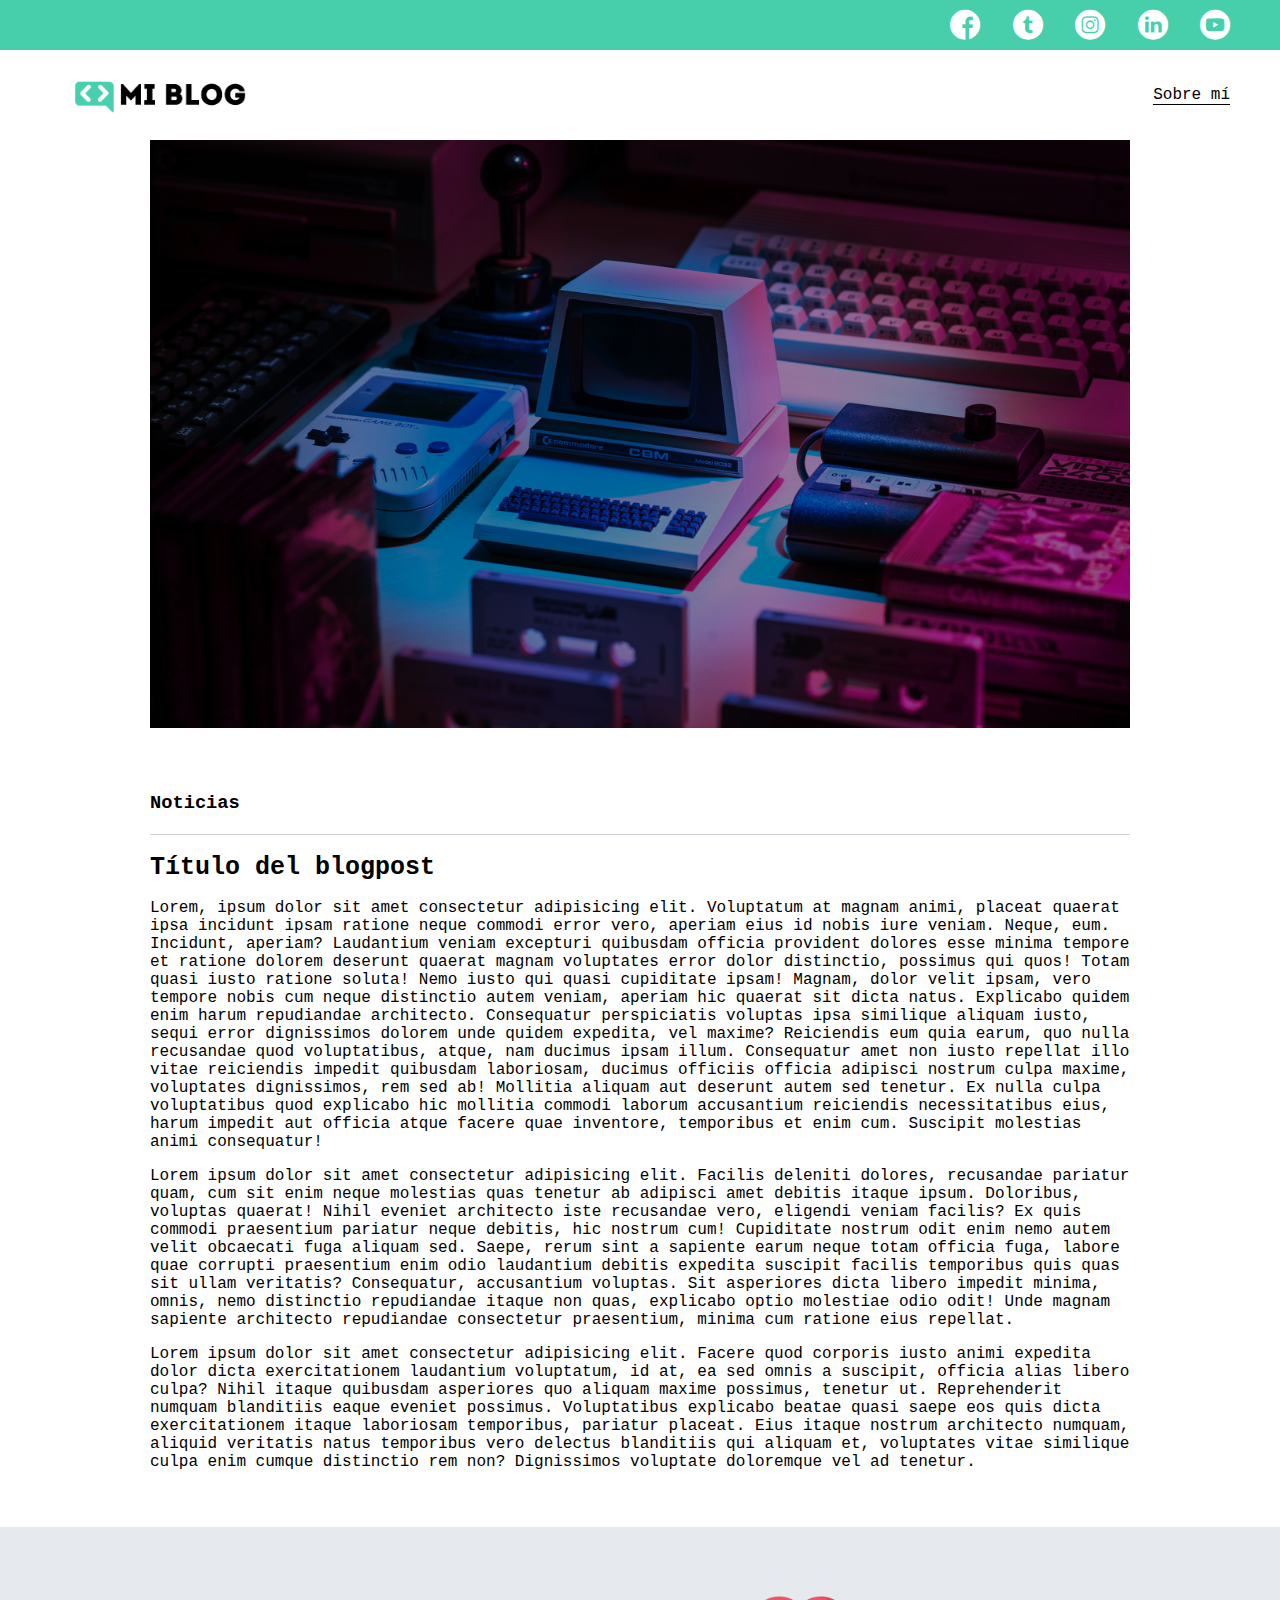
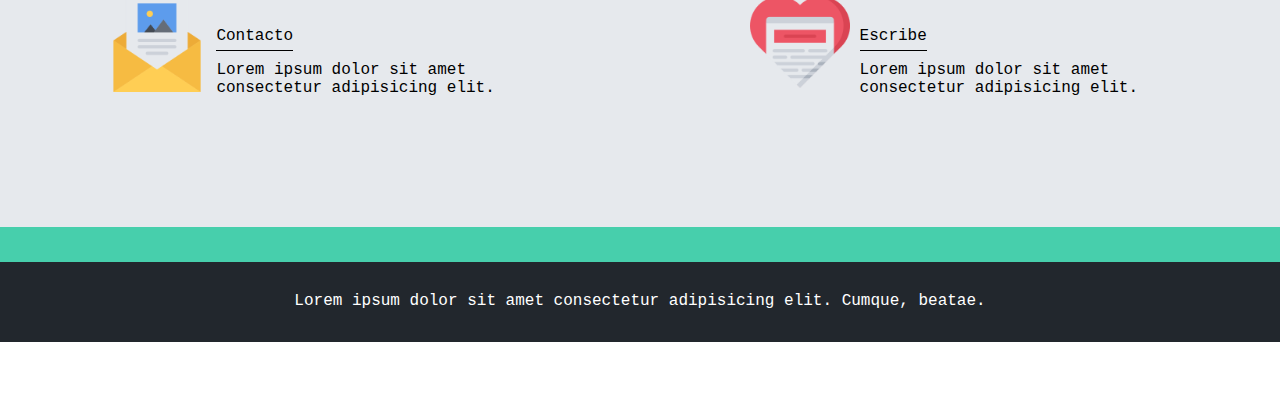
==== blog.html @ 5200eb5b "En este commit se finalizaron todos los templates del blog." ====
<!DOCTYPE html>
<html lang="en">

<head>
    <meta charset="UTF-8">
    <meta http-equiv="X-UA-Compatible" content="IE=edge">
    <meta name="viewport" content="width=device-width, initial-scale=1.0">
    <title>Mi portafolio</title>
    <link rel="stylesheet" href="./css/main.css">
    <link rel="stylesheet" href="./css/font/flaticon.css">
    <link rel="stylesheet" href="./css/media-queries.css">
</head>

<body>
    <header>
        <section class="header-icons-container">
            <div class="icons">
                <a href=""><span class="flaticon-001-facebook"></span></a>
                <a href=""><span class="flaticon-002-twitter"></span></a>
                <a href=""><span class="flaticon-011-instagram"></span></a>
                <a href=""><span class="flaticon-010-linkedin"></span></a>
                <a href=""><span class="flaticon-008-youtube"></span></a>
            </div>
        </section>

        <nav>
            <section class="nav-logo-container">
                <a href="index.html"><img src="./assets/img/Logo-negro.png" alt="Logo de mi blog"></a>
            </section>
            <section class="profile-link">
                <a href="perfil.html">Sobre mí</a>
            </section>
        </nav>
    </header>

    <main>
        <section class="grid-container blogpost-img-container">
            <img src="./assets/img/main-news-img.png" alt="">
        </section>
        <section class="blogpost-main-container">
            <div class="grid-container">
                <h3>Noticias</h3>
                <article>
                    <h1>Título del blogpost</h1>
                    <p>Lorem, ipsum dolor sit amet consectetur adipisicing elit. Voluptatum at magnam animi, placeat quaerat ipsa incidunt ipsam ratione neque commodi error vero, aperiam eius id nobis iure veniam. Neque, eum.
                    Incidunt, aperiam? Laudantium veniam excepturi quibusdam officia provident dolores esse minima tempore et ratione dolorem deserunt quaerat magnam voluptates error dolor distinctio, possimus qui quos! Totam quasi iusto ratione soluta!
                    Nemo iusto qui quasi cupiditate ipsam! Magnam, dolor velit ipsam, vero tempore nobis cum neque distinctio autem veniam, aperiam hic quaerat sit dicta natus. Explicabo quidem enim harum repudiandae architecto.
                    Consequatur perspiciatis voluptas ipsa similique aliquam iusto, sequi error dignissimos dolorem unde quidem expedita, vel maxime? Reiciendis eum quia earum, quo nulla recusandae quod voluptatibus, atque, nam ducimus ipsam illum.
                    Consequatur amet non iusto repellat illo vitae reiciendis impedit quibusdam laboriosam, ducimus officiis officia adipisci nostrum culpa maxime, voluptates dignissimos, rem sed ab! Mollitia aliquam aut deserunt autem sed tenetur.
                    Ex nulla culpa voluptatibus quod explicabo hic mollitia commodi laborum accusantium reiciendis necessitatibus eius, harum impedit aut officia atque facere quae inventore, temporibus et enim cum. Suscipit molestias animi consequatur!</p>
                    <p>Lorem ipsum dolor sit amet consectetur adipisicing elit. Facilis deleniti dolores, recusandae pariatur quam, cum sit enim neque molestias quas tenetur ab adipisci amet debitis itaque ipsum. Doloribus, voluptas quaerat!
                    Nihil eveniet architecto iste recusandae vero, eligendi veniam facilis? Ex quis commodi praesentium pariatur neque debitis, hic nostrum cum! Cupiditate nostrum odit enim nemo autem velit obcaecati fuga aliquam sed.
                    Saepe, rerum sint a sapiente earum neque totam officia fuga, labore quae corrupti praesentium enim odio laudantium debitis expedita suscipit facilis temporibus quis quas sit ullam veritatis? Consequatur, accusantium voluptas.
                    Sit asperiores dicta libero impedit minima, omnis, nemo distinctio repudiandae itaque non quas, explicabo optio molestiae odio odit! Unde magnam sapiente architecto repudiandae consectetur praesentium, minima cum ratione eius repellat.</p>
                    <p>Lorem ipsum dolor sit amet consectetur adipisicing elit. Facere quod corporis iusto animi expedita dolor dicta exercitationem laudantium voluptatum, id at, ea sed omnis a suscipit, officia alias libero culpa?
                    Nihil itaque quibusdam asperiores quo aliquam maxime possimus, tenetur ut. Reprehenderit numquam blanditiis eaque eveniet possimus. Voluptatibus explicabo beatae quasi saepe eos quis dicta exercitationem itaque laboriosam temporibus, pariatur placeat.
                    Eius itaque nostrum architecto numquam, aliquid veritatis natus temporibus vero delectus blanditiis qui aliquam et, voluptates vitae similique culpa enim cumque distinctio rem non? Dignissimos voluptate doloremque vel ad tenetur.</p>
                </article>
            </div>
        </section>
        <section class="contact-main-container">
            <div>
                <img src="./assets/img/013-newsletter.png" alt="">
                <div class="contact-left">
                    <a href="">Contacto</a>
                    <p>Lorem ipsum dolor sit amet consectetur adipisicing elit.</p>
                </div>
            </div>
            <div>
                <img src="./assets/img/006-like.png" alt="">
                <div class="contact-right">
                <a href="">Escribe</a>
                <p>Lorem ipsum dolor sit amet consectetur adipisicing elit.</p>
                </div>
            </div>
        </section>
    </main>

    <footer>
        <p>Lorem ipsum dolor sit amet consectetur adipisicing elit. Cumque, beatae.</p>
    </footer>

</body>

</html>
---- css/main.css ----
@import url('https://fonts.googleapis.com/css?family=Roboto+Mono:400,500,700|Roboto+Slab:400,700|Roboto:400,500,700,900&display=swap');

/* quitar estilos por default */

body{
    font-family:‘Robot Mono’, monospace;
    margin: 0;
    padding: 0;
}

.home-body{
    position: fixed;
    top: 0;
    bottom: 0;
    left: 0;
    right: 0;
}

.grid-container{
    max-width: 980px;
    margin: auto;
}

a{
    text-decoration: none;
    display: inline;
    color: black;
}

header{
   width: 100%;
   height: 140px;
   display: grid;
   grid-template-rows: 1fr 1fr; 
}

header .header-icons-container{
    width: 100%;
    height: 50px;
    display: grid;
    background-color: #47cfac;
}

header .header-icons-container .icons{
    width: 300px;
    height: auto;
    display: flex;
    justify-items: flex-end;
    align-items: center;
    justify-content: space-between;
    justify-self: end;
    margin-right: 50px;
}

header .icons span{
    color: white;
}

nav{
    display: grid;
    grid-template-columns: 1fr 1fr;
    height: 90px;
}

nav .nav-logo-container{
    margin-left: 50px;
}

nav .nav-logo-container img{
    width: 220px;
    margin-top: 10px;
}
nav .profile-link{
    display: flex;
    align-items: center;
    justify-content: flex-end;
    margin-right: 50px;
}

nav .profile-link a{
    
    color: black;
    border-bottom: 1px solid black;
}

.home-main{
    display: grid;
    grid-template-columns: 1fr 4fr 1fr;
    height: calc(100vh - 140px);
    background-image: url('../assets/img/Cover.png');
    background-position: center;
    background-repeat: no-repeat;
    background-size: cover;
}

.home-main section{
    display: grid;
    grid-column: 2;
    justify-items: center;
    height: 350px;
    margin-top: 80px;
}

.home-main-text{
    font-family: 'Roboto mono', monospace;
    font-size: 30px;
    font-weight: 700px;
    letter-spacing: 10px;
    color: black;
    text-align: center;
    color: white;
}

.home-main-button{
    width: 110px;
    height: 50px;
    background: #48cfad;
    text-align: center;
    font-weight: 700;
    font-size: 18px;
    line-height: 50px;
}

.home-main-button a{
    font-weight: 700;
    font-size: 28px;
}

.blogs-main{
    display: grid;
}

.blogs-news-container{
    background-color: #e6e9ed;
    padding:  0px 50px 40px;
}

.blogs-main-new{
    display: grid;
    grid-template-columns: 2fr 1fr;
    grid-template-rows: 2fr;
}

.blogs-news-img-container{
    grid-column:  1;
}

.blogs-news-img-container img{
    width: 85%;
}

.blogs-news-info-container{
    grid-column: 2;
}

.blogs-news-info-container p{
    margin-bottom: 35px;
}

.blogs-posts-container{
    padding: 0 50px 40px;
    text-align: center;
}

.blogs-posts-container h3{
    border-bottom: 1px solid #cdd2da;
    padding-bottom: 20px;
    text-align: center;
}

.blogs-button{
    border: 1px solid #47cfac;
    padding: 10px 15px;
    font-size: 12px;
}

.blogs-button:hover {
	border: 1px solid white;
	color: white;
	background-color: #48CFAD;
}

.blogs-posts-container .post-container{
    display: inline-block;
    padding-left: 10px;
    max-width: 30%;
    margin-bottom: 50px;
    text-align: left;
}

.blogs-posts-container .post-container{
    margin-bottom: 35px;
}

.blogs-posts-container .post-container img{
    width: 100%;
}

footer{
    width: 100%;
    height: 80px;
    background-color: #22272d;
    border-top: 35px solid #47cfac;
    text-align: center;
}

footer p{
    color: white;
    margin-top: 30px;
}

.blogpost-img-container{
    padding: 0px 50px 40px;
}

.blogpost-img-container img{
    width: 100%;
}

.blogpost-main-container{
    padding: 0px 50px 40px;
}

.blogpost-main-container h3{
    border-bottom: 1px solid #cdd2da;
    padding-bottom: 20px;
}

.blogpost-main-container article h1{
    font-size: 25px;
}

.contact-main-container{
    width: 100%;
    min-height: 250px;
    background-color: #e6e9ed;
    text-align: center;
    padding-bottom: 50px;
}

.contact-main-container div{
    display: inline-block;
    width: 49.5%;
    height: 100%;
}

.contact-main-container div a{
    border-bottom: 1px solid black;
    padding-bottom: 5px;
}

.contact-main-container .contact-left, .contact-right{
    text-align: initial;
    margin-top: 100px;
}

.contact-main-container img{
    width:  100px;
}

.profile-main-container{
    padding: 70px 40px;
    background-color: #e6e9ed;
    margin-bottom: 50px;
}

.profile-main-container img{
    width: 320px;
    margin-right: 30px;
}

.profile-main-container .profile-container{
    display: flex;
}

.profile-main-projects{
    padding: 0 50px 40px;
}

.profile-main-projects h3{
    border-bottom: 1px solid #cdd2da;
    padding-bottom: 35px;
    text-align: center;
}

.projects-main-container{
    display: grid;
    grid-template-columns: 1fr 1fr 1fr;
}

.project-container{
    padding: 0 5px;
}
---- css/font/flaticon.css ----
/*
  	Flaticon icon font: Flaticon
  	Creation date: 20/12/2018 09:27
  	*/

@font-face {
  font-family: "Flaticon";
  src: url("./Flaticon.eot");
  src: url("./Flaticon.eot?#iefix") format("embedded-opentype"),
       url("./Flaticon.woff") format("woff"),
       url("./Flaticon.ttf") format("truetype"),
       url("./Flaticon.svg#Flaticon") format("svg");
  font-weight: normal;
  font-style: normal;
}

@media screen and (-webkit-min-device-pixel-ratio:0) {
  @font-face {
    font-family: "Flaticon";
    src: url("./Flaticon.svg#Flaticon") format("svg");
  }
}

[class^="flaticon-"]:before, [class*=" flaticon-"]:before,
[class^="flaticon-"]:after, [class*=" flaticon-"]:after {   
  font-family: Flaticon;
        font-size: 30px;
font-style: normal;
margin-left: 20px;
}

.flaticon-001-facebook:before { content: "\f100"; }
.flaticon-002-twitter:before { content: "\f101"; }
.flaticon-003-whatsapp:before { content: "\f102"; }
.flaticon-004-groupme:before { content: "\f103"; }
.flaticon-005-kik:before { content: "\f104"; }
.flaticon-006-skype:before { content: "\f105"; }
.flaticon-007-periscope:before { content: "\f106"; }
.flaticon-008-youtube:before { content: "\f107"; }
.flaticon-009-itunes:before { content: "\f108"; }
.flaticon-010-linkedin:before { content: "\f109"; }
.flaticon-011-instagram:before { content: "\f10a"; }
.flaticon-012-messenger:before { content: "\f10b"; }
.flaticon-013-twitter-1:before { content: "\f10c"; }
.flaticon-014-snapchat:before { content: "\f10d"; }
.flaticon-015-reddit:before { content: "\f10e"; }
---- css/media-queries.css ----
@media (max-width: 900px){
    .blogs-main-new{
        grid-template-columns: 1fr;
        grid-template-rows: 3fr;
    }
    .blogs-news-img-container{
        grid-row: 2;
    }
    .blogs-news-info-container{
        grid-column: 1;
        grid-row: 3;
    }
    .blogs-posts-container .post-container{
        max-width: 45%;
    }
    .projects-main-container{
        grid-template-columns: 1fr 1fr;
        grid-template-rows: 2fr;
    }
    .profile-main-container .profile-container{
        display: block;
    }
}

@media (max-width: 600px){
    .blogs-posts-container .post-container{
        max-width: 95%;
    }
    .projects-main-container {
        grid-template-columns: 1fr;
    }
}
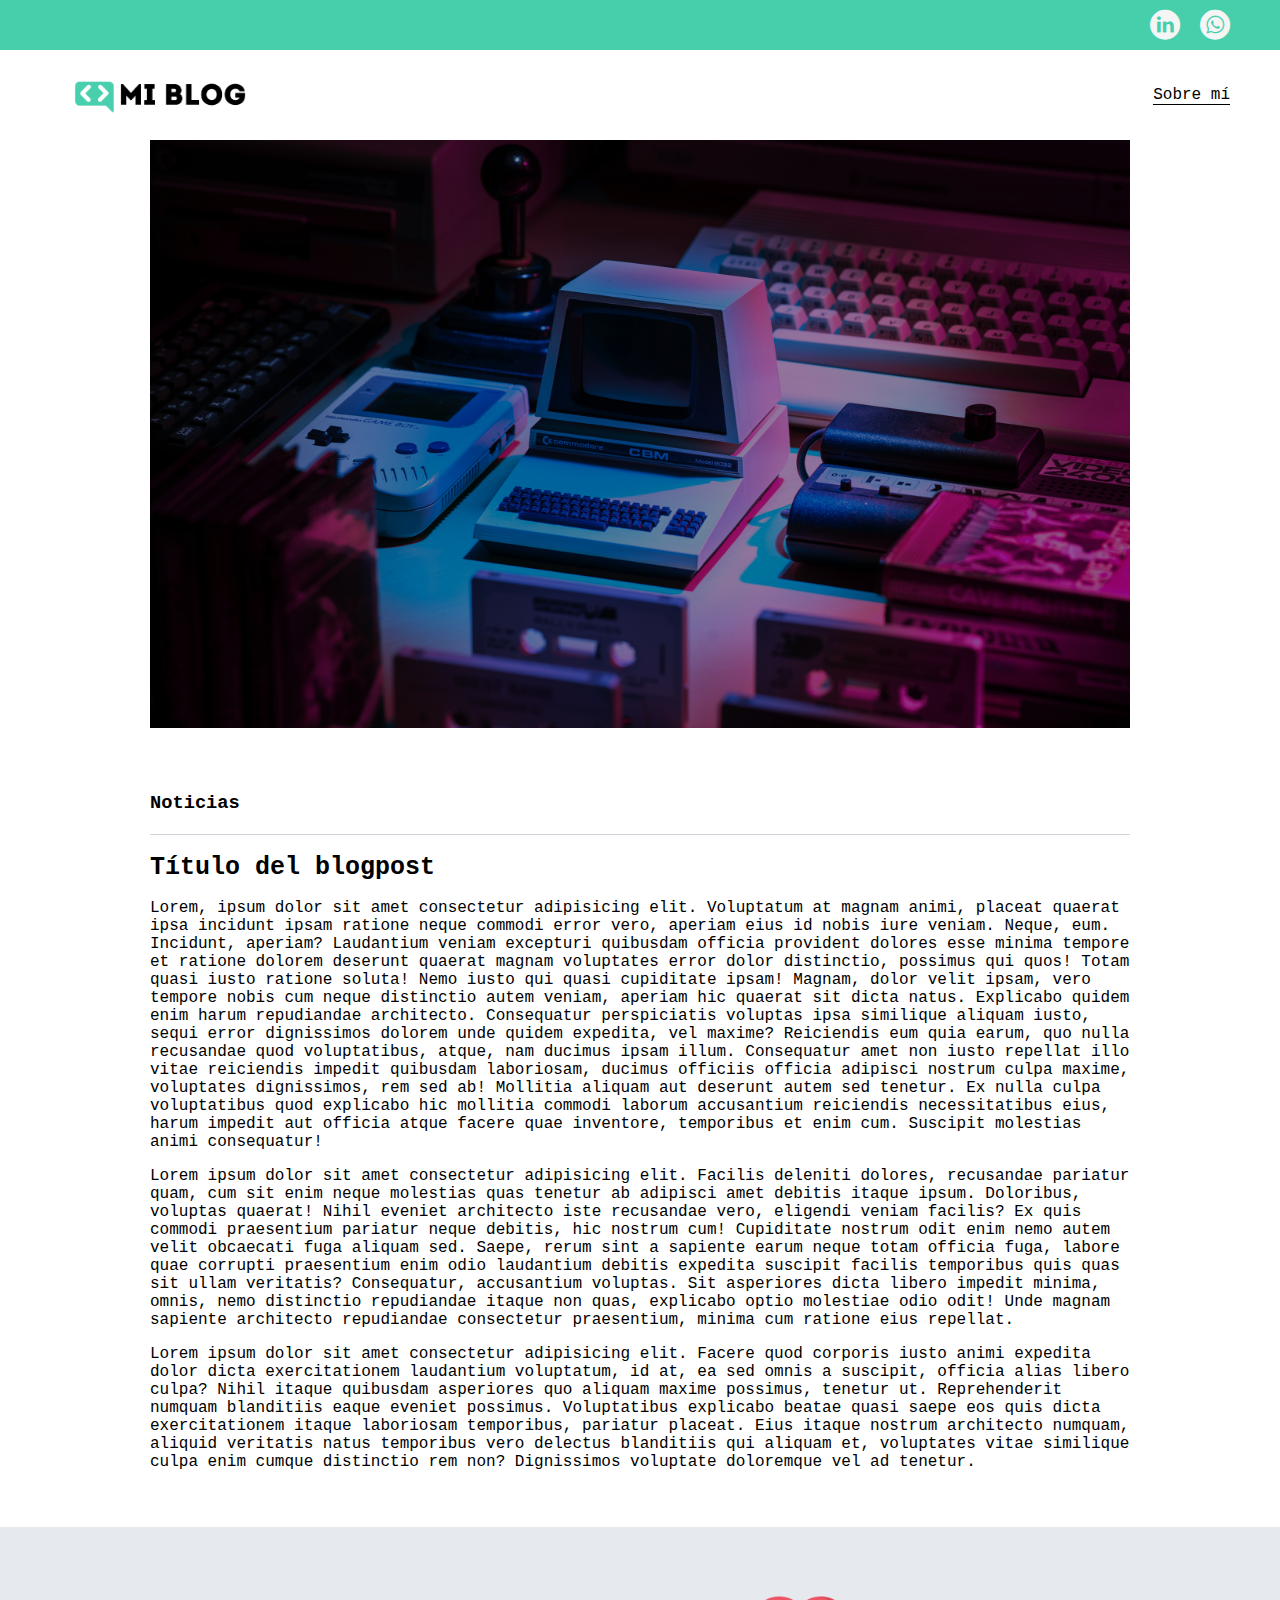
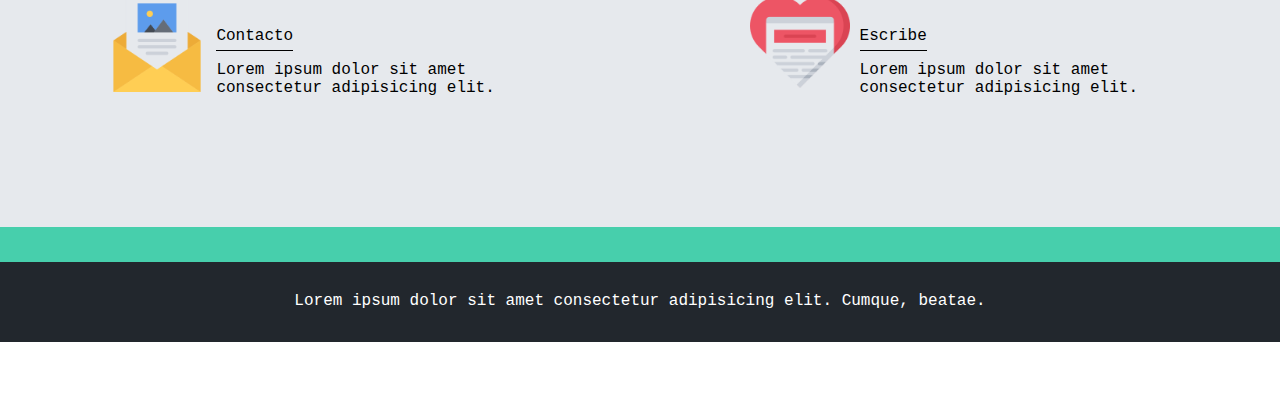
==== commit 8918935e: "Se mejoró la pantalla Home." ====
--- a/blog.html
+++ b/blog.html
@@ -5,21 +5,23 @@
     <meta charset="UTF-8">
     <meta http-equiv="X-UA-Compatible" content="IE=edge">
     <meta name="viewport" content="width=device-width, initial-scale=1.0">
-    <title>Mi portafolio</title>
+    <title>Mi Blog: Víctor López - Leer más</title>
     <link rel="stylesheet" href="./css/main.css">
     <link rel="stylesheet" href="./css/font/flaticon.css">
     <link rel="stylesheet" href="./css/media-queries.css">
+    <link rel="icon" href="./assets/img/logo.ico">
 </head>
 
 <body>
     <header>
         <section class="header-icons-container">
             <div class="icons">
-                <a href=""><span class="flaticon-001-facebook"></span></a>
+                <!-- <a href=""><span class="flaticon-001-facebook"></span></a>
                 <a href=""><span class="flaticon-002-twitter"></span></a>
-                <a href=""><span class="flaticon-011-instagram"></span></a>
-                <a href=""><span class="flaticon-010-linkedin"></span></a>
-                <a href=""><span class="flaticon-008-youtube"></span></a>
+                <a href=""><span class="flaticon-011-instagram"></span></a> -->
+                <a href="https://www.linkedin.com/in/v%C3%ADctor-alberto-l%C3%B3pez-am%C3%A9zquita-loav"><span
+                        class="flaticon-010-linkedin"></span></a>
+                <a href="https://api.whatsapp.com/send/?phone=%2B525524080800&text&app_absent=0"><span class="flaticon-003-whatsapp"></span></a>
             </div>
         </section>
 
--- a/css/main.css
+++ b/css/main.css
@@ -42,18 +42,18 @@
 }
 
 header .header-icons-container .icons{
-    width: 300px;
+    width: 95px;
     height: auto;
     display: flex;
     justify-items: flex-end;
     align-items: center;
-    justify-content: space-between;
+    justify-content: right;
     justify-self: end;
     margin-right: 50px;
 }
 
 header .icons span{
-    color: white;
+    color: whitesmoke;
 }
 
 nav{
@@ -83,42 +83,67 @@
     border-bottom: 1px solid black;
 }
 
-.home-main{
-    display: grid;
-    grid-template-columns: 1fr 4fr 1fr;
-    height: calc(100vh - 140px);
-    background-image: url('../assets/img/Cover.png');
+main{
+  min-width: 320px;
+  width: 100%;
+  height: auto;
+}
+
+.home-main-grid{
+    display: grid;
+    grid-template-columns: 1fr 8fr 1fr;
+    height: calc(100vh - 140px); 
+    align-content: center;
+    /* background-image: url('../assets/img/Cover.png'); */
+    background-image: url('https://cdn.pixabay.com/photo/2014/05/02/21/48/blogger-336371_1280.jpg');
     background-position: center;
     background-repeat: no-repeat;
     background-size: cover;
 }
 
-.home-main section{
-    display: grid;
-    grid-column: 2;
-    justify-items: center;
-    height: 350px;
-    margin-top: 80px;
+
+
+.home-main-grid div{
+    text-align: center;
+    align-content: center;
 }
 
 .home-main-text{
+    font-family: 'Roboto mono', monospace;
+    font-size: 40px;
+    font-weight: 700px;
+    letter-spacing: 8px;
+    color: black;
+    text-align: center;
+    color: whitesmoke;
+    background: #48cfad;
+}
+
+.home-secondary-text{
     font-family: 'Roboto mono', monospace;
     font-size: 30px;
     font-weight: 700px;
-    letter-spacing: 10px;
+    letter-spacing: 8px;
     color: black;
     text-align: center;
-    color: white;
+    color: whitesmoke;
 }
 
 .home-main-button{
     width: 110px;
-    height: 50px;
+    padding: 5px 10px;
+    height: 70px;
     background: #48cfad;
     text-align: center;
     font-weight: 700;
-    font-size: 18px;
+    font-size: 25px;
     line-height: 50px;
+}
+
+.home-main-button:hover {
+	border: 1px solid whitesmoke;
+	color: whitesmoke;
+	background-color: #48CFAD;
 }
 
 .home-main-button a{
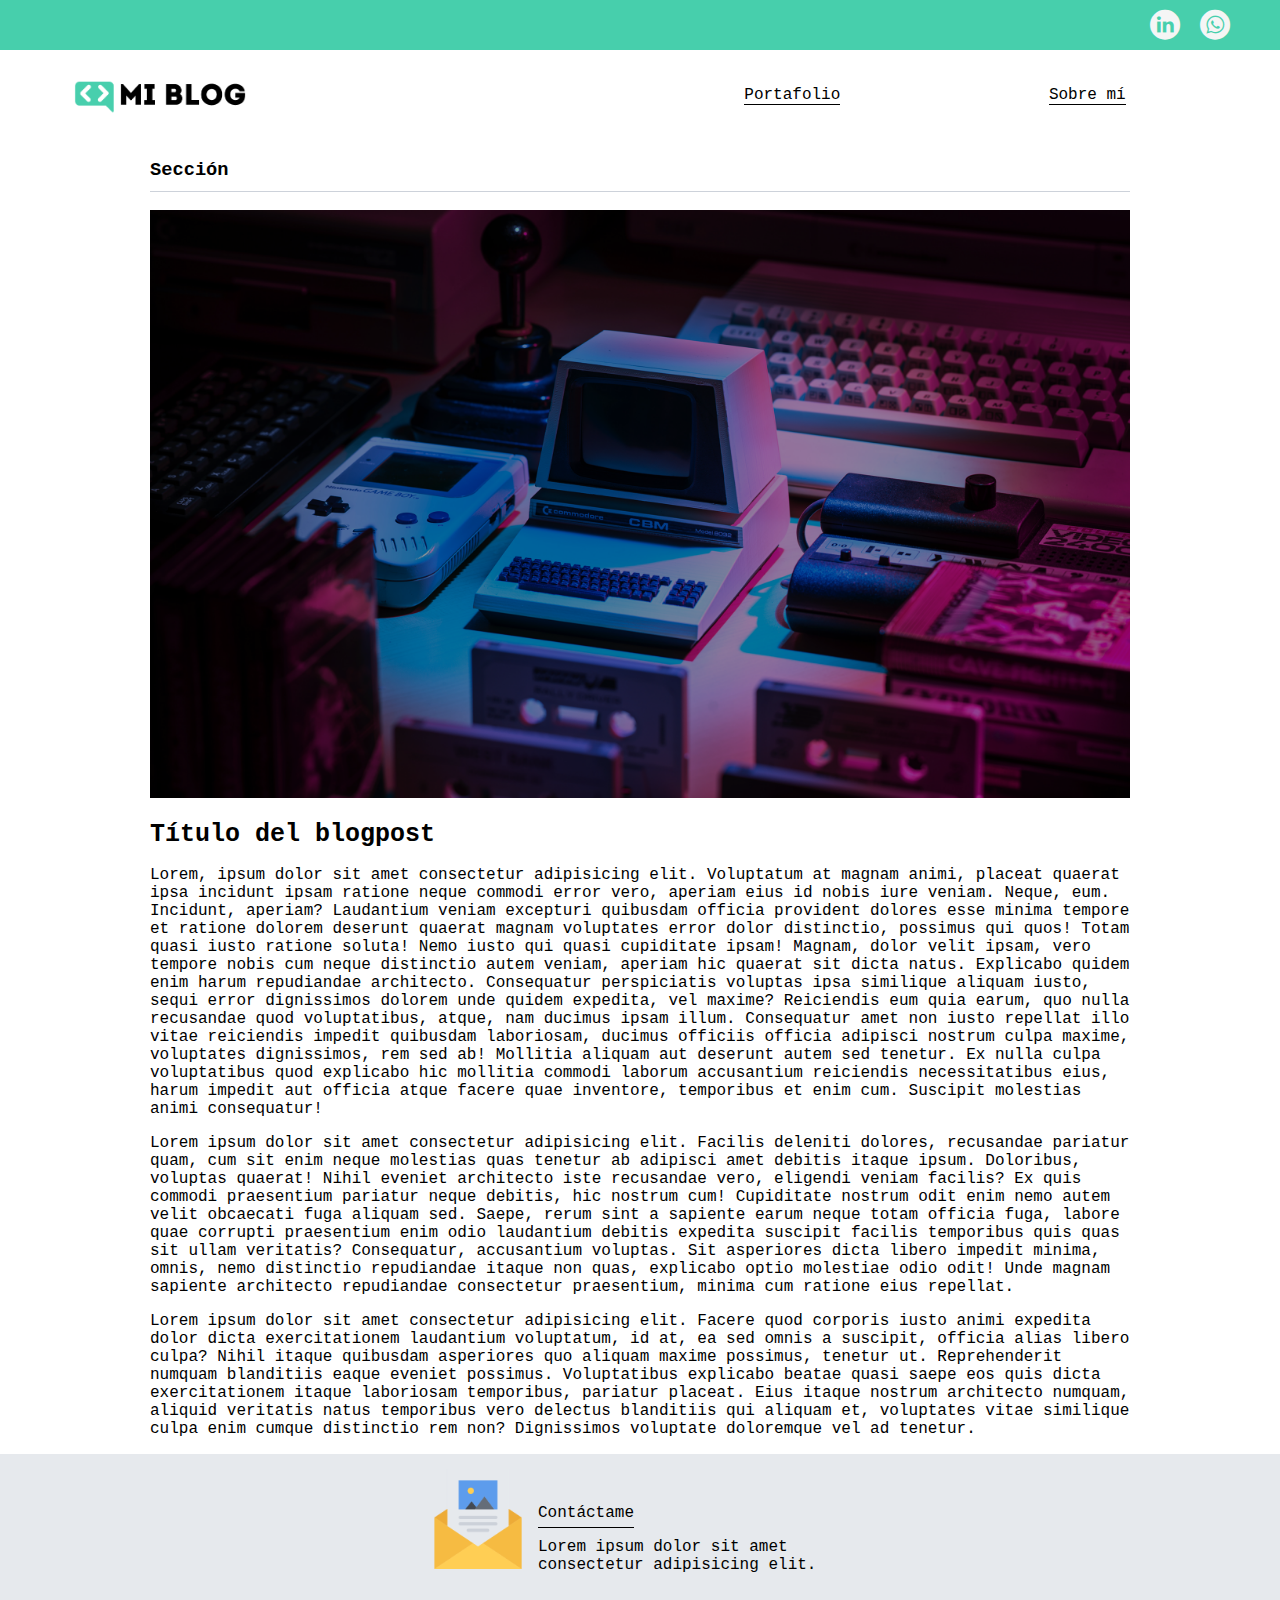
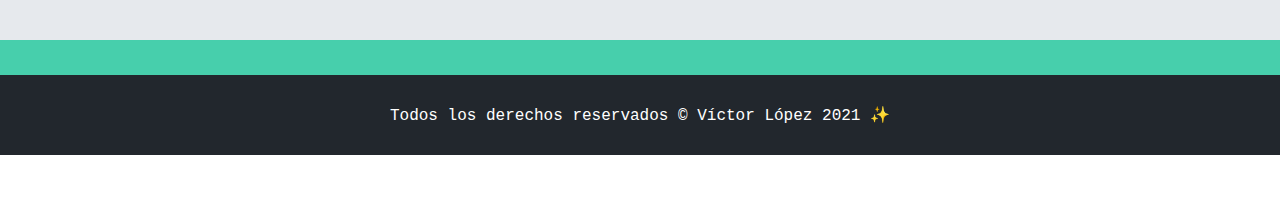
==== commit af61620f: "Se actualizó diversas secciones del blog" ====
--- a/blog.html
+++ b/blog.html
@@ -30,20 +30,27 @@
                 <a href="index.html"><img src="./assets/img/Logo-negro.png" alt="Logo de mi blog"></a>
             </section>
             <section class="profile-link">
+                <a href="blogs.html">Portafolio</a>
                 <a href="perfil.html">Sobre mí</a>
             </section>
         </nav>
     </header>
 
     <main>
+        <section class="blogpost-main-container">
+            <div class="grid-container">
+                <h3>Sección</h3>
+            </div>
+        </section>
         <section class="grid-container blogpost-img-container">
             <img src="./assets/img/main-news-img.png" alt="">
         </section>
         <section class="blogpost-main-container">
             <div class="grid-container">
-                <h3>Noticias</h3>
+                <!-- <h3>Fecha de la publicación</h3> -->
                 <article>
                     <h1>Título del blogpost</h1>
+                    
                     <p>Lorem, ipsum dolor sit amet consectetur adipisicing elit. Voluptatum at magnam animi, placeat quaerat ipsa incidunt ipsam ratione neque commodi error vero, aperiam eius id nobis iure veniam. Neque, eum.
                     Incidunt, aperiam? Laudantium veniam excepturi quibusdam officia provident dolores esse minima tempore et ratione dolorem deserunt quaerat magnam voluptates error dolor distinctio, possimus qui quos! Totam quasi iusto ratione soluta!
                     Nemo iusto qui quasi cupiditate ipsam! Magnam, dolor velit ipsam, vero tempore nobis cum neque distinctio autem veniam, aperiam hic quaerat sit dicta natus. Explicabo quidem enim harum repudiandae architecto.
@@ -64,22 +71,22 @@
             <div>
                 <img src="./assets/img/013-newsletter.png" alt="">
                 <div class="contact-left">
-                    <a href="">Contacto</a>
+                    <a href="">Contáctame</a>
                     <p>Lorem ipsum dolor sit amet consectetur adipisicing elit.</p>
                 </div>
             </div>
-            <div>
+            <!-- <div>
                 <img src="./assets/img/006-like.png" alt="">
                 <div class="contact-right">
                 <a href="">Escribe</a>
                 <p>Lorem ipsum dolor sit amet consectetur adipisicing elit.</p>
                 </div>
-            </div>
+            </div> -->
         </section>
     </main>
 
     <footer>
-        <p>Lorem ipsum dolor sit amet consectetur adipisicing elit. Cumque, beatae.</p>
+        <p>Todos los derechos reservados © Víctor López 2021 ✨</p>
     </footer>
 
 </body>
--- a/css/main.css
+++ b/css/main.css
@@ -73,7 +73,8 @@
 nav .profile-link{
     display: flex;
     align-items: center;
-    justify-content: flex-end;
+    /*justify-content: flex-end;*/
+    justify-content: space-around;
     margin-right: 50px;
 }
 
@@ -235,20 +236,23 @@
 }
 
 .blogpost-img-container{
-    padding: 0px 50px 40px;
+    padding: 0px 50px 0px;
+    
 }
 
 .blogpost-img-container img{
     width: 100%;
+    margin-left: auto;
+    margin-right: auto;
 }
 
 .blogpost-main-container{
-    padding: 0px 50px 40px;
+    padding: 0px 50px 0px;
 }
 
 .blogpost-main-container h3{
     border-bottom: 1px solid #cdd2da;
-    padding-bottom: 20px;
+    padding-bottom: 10px;
 }
 
 .blogpost-main-container article h1{
@@ -257,7 +261,8 @@
 
 .contact-main-container{
     width: 100%;
-    min-height: 250px;
+    /* min-height: 250px; */
+    min-height: 50px;
     background-color: #e6e9ed;
     text-align: center;
     padding-bottom: 50px;
@@ -276,7 +281,8 @@
 
 .contact-main-container .contact-left, .contact-right{
     text-align: initial;
-    margin-top: 100px;
+    /* margin-top: 100px; */
+    margin-top: 50px;
 }
 
 .contact-main-container img{
@@ -284,9 +290,9 @@
 }
 
 .profile-main-container{
-    padding: 70px 40px;
+    padding: 30px 30px;
     background-color: #e6e9ed;
-    margin-bottom: 50px;
+    margin-bottom: 25px;
 }
 
 .profile-main-container img{
--- a/css/media-queries.css
+++ b/css/media-queries.css
@@ -29,4 +29,42 @@
     .projects-main-container {
         grid-template-columns: 1fr;
     }
+
+    .home-secondary-text{
+    font-size: 25px;
+    letter-spacing: 4px;
+    }
+
+    .home-main-text{
+    font-size: 25px;
+    letter-spacing: 4px;
+    }
+
+    .home-main-button{
+    width: 110px;
+    padding: 3px 6px;
+    height: 70px;
+    font-size: 15px;
+    line-height: 50px;
+    }
 }
+
+ @media (max-width: 400px){
+    .home-secondary-text{
+    font-size: 15px;
+    letter-spacing: 4px;
+    }
+
+    .home-main-text{
+    font-size: 15px;
+    letter-spacing: 4px;
+    }
+
+    .home-main-button{
+    width: 110px;
+    padding: 3px 6px;
+    height: 70px;
+    font-size: 10px;
+    line-height: 50px;
+    }
+} 
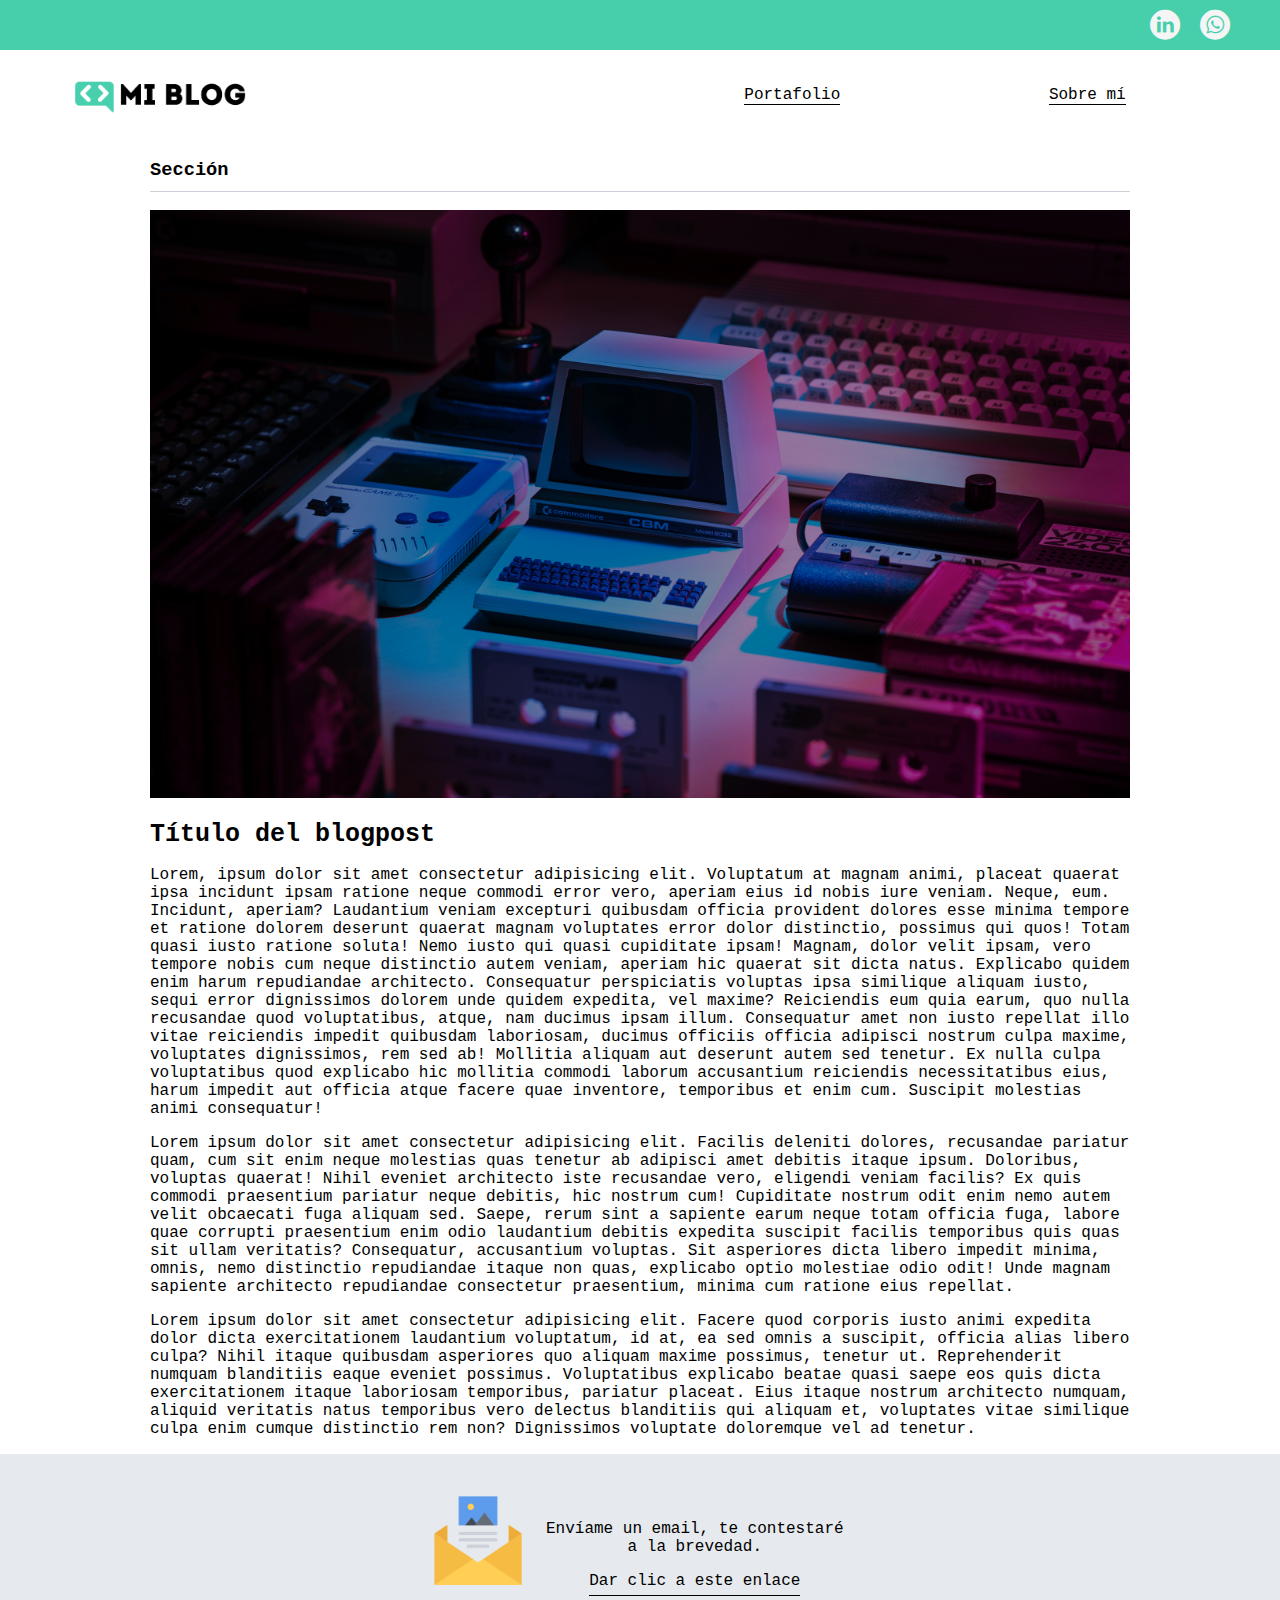
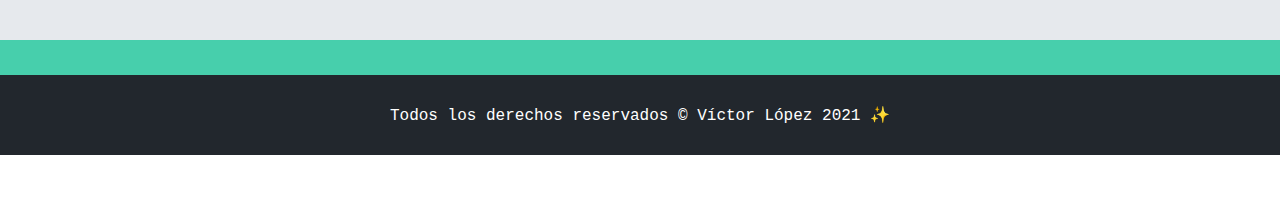
==== commit feca8829: "Se corrigio la sección del contacto" ====
--- a/blog.html
+++ b/blog.html
@@ -71,17 +71,20 @@
             <div>
                 <img src="./assets/img/013-newsletter.png" alt="">
                 <div class="contact-left">
-                    <a href="">Contáctame</a>
-                    <p>Lorem ipsum dolor sit amet consectetur adipisicing elit.</p>
+                    <!-- <href href="">Contáctame</href> -->
+                    <p>Envíame un email, te contestaré a la brevedad.</p>
+                    <a
+                        href="mailto:loav.unam@gmail.com?subject=Hola%20V%C3%ADctor%2C%20Estoy%20%20interesado%20en%20contactarte!&body=Hola%20V%C3%ADctor%2C%0A%0ASoy%20%5BNombre%20del%20interesado%5D%2C%20conoc%C3%AD%20tu%20blog%20personal%20y%20estoy%20interesado%20en%20tu%20perfil%2C%20me%20gustar%C3%ADa%20agendar%20una%20llamada%20para%20conocerte%20mejor.%0A%0ASaludos!">
+                        Dar clic a este enlace</a>
                 </div>
             </div>
             <!-- <div>
-                <img src="./assets/img/006-like.png" alt="">
-                <div class="contact-right">
-                <a href="">Escribe</a>
-                <p>Lorem ipsum dolor sit amet consectetur adipisicing elit.</p>
-                </div>
-            </div> -->
+                                <img src="./assets/img/006-like.png" alt="">
+                                <div class="contact-right">
+                                    <a href="">Escribe</a>
+                                    <p>Lorem ipsum dolor sit amet consectetur adipisicing elit.</p>
+                                </div>
+                            </div> -->
         </section>
     </main>
 
--- a/css/main.css
+++ b/css/main.css
@@ -280,7 +280,7 @@
 }
 
 .contact-main-container .contact-left, .contact-right{
-    text-align: initial;
+    text-align: auto;
     /* margin-top: 100px; */
     margin-top: 50px;
 }
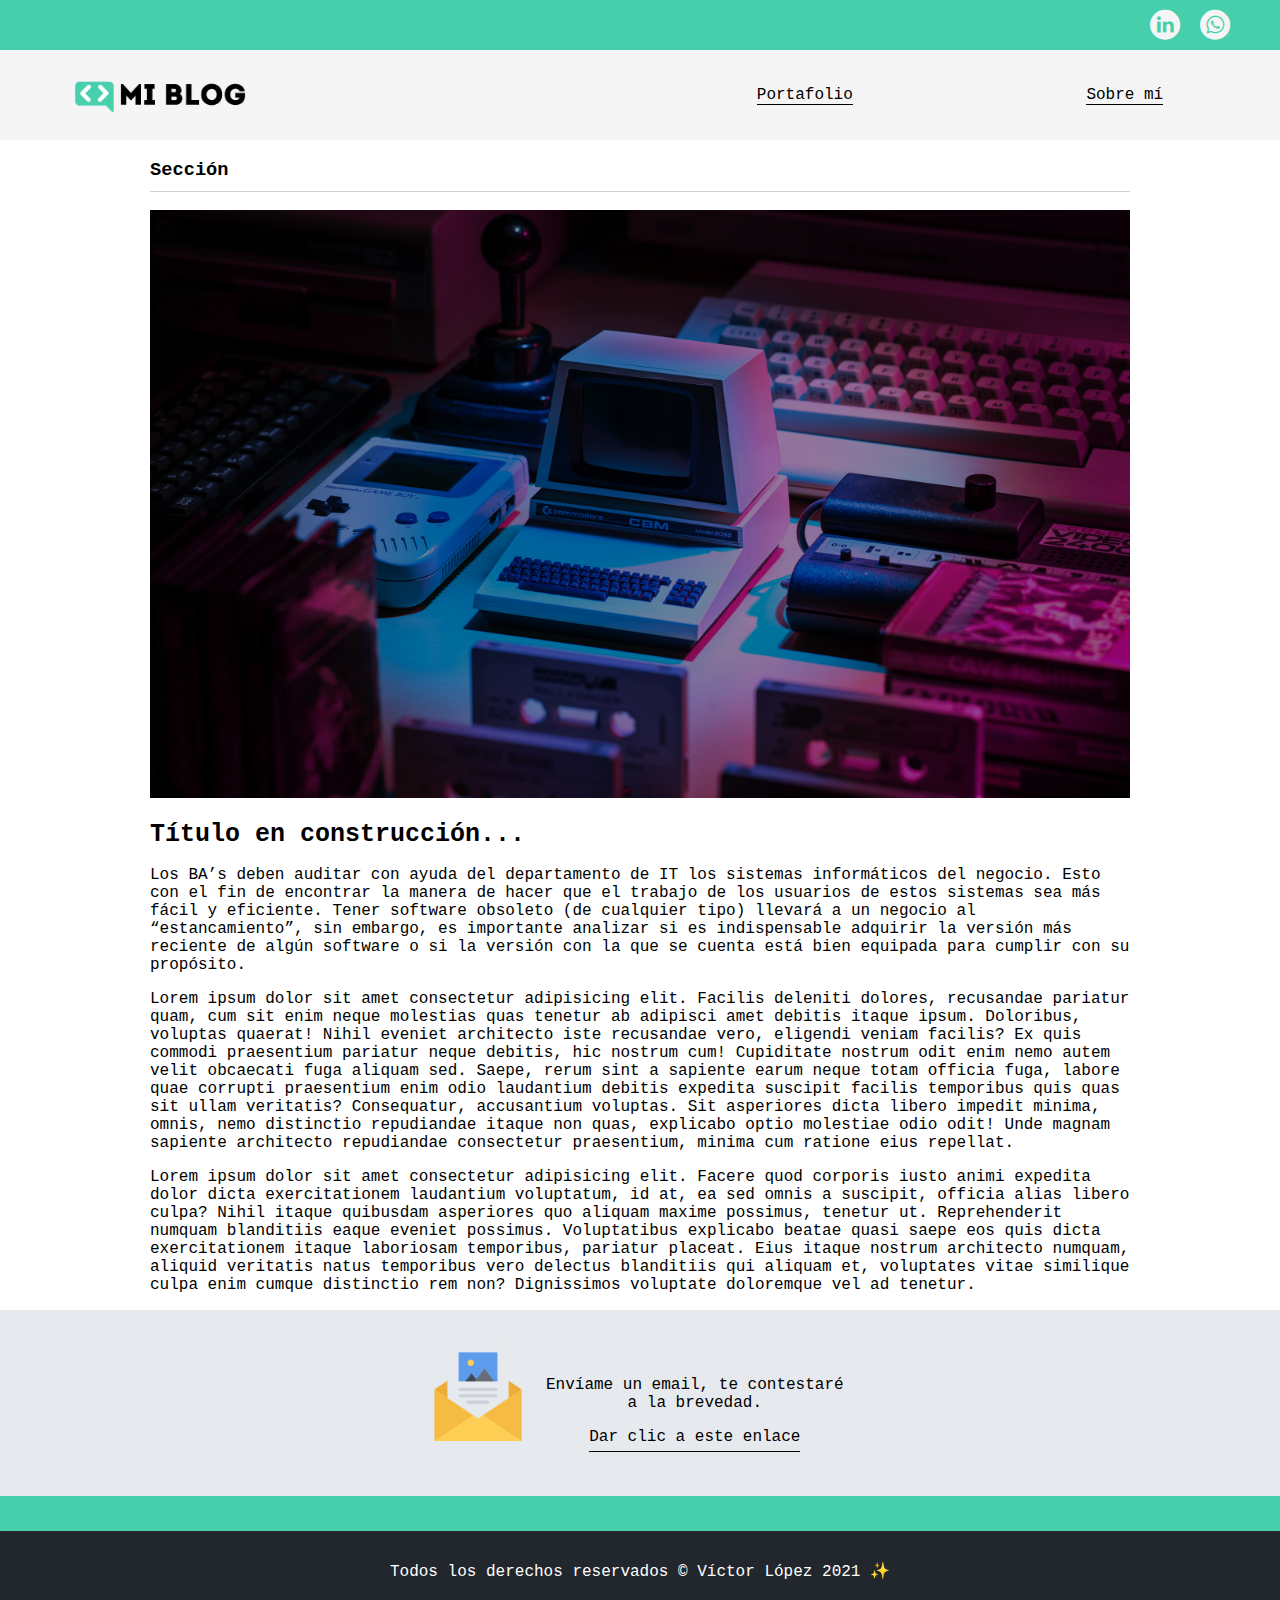
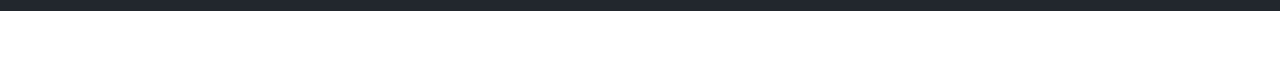
==== commit 2f9ae5f7: "Se añadieron nuevos media queries en la info de perfil" ====
--- a/blog.html
+++ b/blog.html
@@ -49,14 +49,13 @@
             <div class="grid-container">
                 <!-- <h3>Fecha de la publicación</h3> -->
                 <article>
-                    <h1>Título del blogpost</h1>
+                    <h1>Título en construcción...</h1>
                     
-                    <p>Lorem, ipsum dolor sit amet consectetur adipisicing elit. Voluptatum at magnam animi, placeat quaerat ipsa incidunt ipsam ratione neque commodi error vero, aperiam eius id nobis iure veniam. Neque, eum.
-                    Incidunt, aperiam? Laudantium veniam excepturi quibusdam officia provident dolores esse minima tempore et ratione dolorem deserunt quaerat magnam voluptates error dolor distinctio, possimus qui quos! Totam quasi iusto ratione soluta!
-                    Nemo iusto qui quasi cupiditate ipsam! Magnam, dolor velit ipsam, vero tempore nobis cum neque distinctio autem veniam, aperiam hic quaerat sit dicta natus. Explicabo quidem enim harum repudiandae architecto.
-                    Consequatur perspiciatis voluptas ipsa similique aliquam iusto, sequi error dignissimos dolorem unde quidem expedita, vel maxime? Reiciendis eum quia earum, quo nulla recusandae quod voluptatibus, atque, nam ducimus ipsam illum.
-                    Consequatur amet non iusto repellat illo vitae reiciendis impedit quibusdam laboriosam, ducimus officiis officia adipisci nostrum culpa maxime, voluptates dignissimos, rem sed ab! Mollitia aliquam aut deserunt autem sed tenetur.
-                    Ex nulla culpa voluptatibus quod explicabo hic mollitia commodi laborum accusantium reiciendis necessitatibus eius, harum impedit aut officia atque facere quae inventore, temporibus et enim cum. Suscipit molestias animi consequatur!</p>
+                    <p>Los BA’s deben auditar con ayuda del departamento de IT los sistemas informáticos del negocio. Esto con el fin de
+                    encontrar la manera de hacer que el trabajo de los usuarios de estos sistemas sea más fácil y eficiente. Tener software
+                    obsoleto (de cualquier tipo) llevará a un negocio al “estancamiento”, sin embargo, es importante analizar si es
+                    indispensable adquirir la versión más reciente de algún software o si la versión con la que se cuenta está bien equipada
+                    para cumplir con su propósito.</p>
                     <p>Lorem ipsum dolor sit amet consectetur adipisicing elit. Facilis deleniti dolores, recusandae pariatur quam, cum sit enim neque molestias quas tenetur ab adipisci amet debitis itaque ipsum. Doloribus, voluptas quaerat!
                     Nihil eveniet architecto iste recusandae vero, eligendi veniam facilis? Ex quis commodi praesentium pariatur neque debitis, hic nostrum cum! Cupiditate nostrum odit enim nemo autem velit obcaecati fuga aliquam sed.
                     Saepe, rerum sint a sapiente earum neque totam officia fuga, labore quae corrupti praesentium enim odio laudantium debitis expedita suscipit facilis temporibus quis quas sit ullam veritatis? Consequatur, accusantium voluptas.
--- a/css/main.css
+++ b/css/main.css
@@ -60,6 +60,7 @@
     display: grid;
     grid-template-columns: 1fr 1fr;
     height: 90px;
+    background-color: whitesmoke;
 }
 
 nav .nav-logo-container{
@@ -75,7 +76,7 @@
     align-items: center;
     /*justify-content: flex-end;*/
     justify-content: space-around;
-    margin-right: 50px;
+    /* margin-right: 50px; */
 }
 
 nav .profile-link a{
--- a/css/media-queries.css
+++ b/css/media-queries.css
@@ -20,6 +20,40 @@
     .profile-main-container .profile-container{
         display: block;
     }
+
+    .profile-main-container img{
+    width: 350px;
+    margin-right: 0px; 
+    }
+
+    nav {
+        grid-template-columns: 1fr;
+        height: 120px;
+    }
+
+    nav .nav-logo-container{
+        margin: auto;
+    }
+
+    nav .profile-link{
+        display: flex;
+        align-items: center;
+        justify-content: space-around;
+    }
+
+    .blogpost-main-container {
+    padding: 25px 30px 0px;
+    }
+
+    .profile-main-container {
+    padding: 60px 30px;
+    }
+
+    .blogs-main-new {
+    margin-top: 30px;
+}
+
+
 }
 
 @media (max-width: 600px){
@@ -28,7 +62,40 @@
     }
     .projects-main-container {
         grid-template-columns: 1fr;
+        
     }
+
+    nav {
+        grid-template-columns: 1fr;
+        height: 120px;
+    }
+
+    nav .nav-logo-container{
+        margin: auto;
+    }
+
+    nav .profile-link{
+        display: flex;
+        align-items: center;
+        justify-content: space-around;
+    }
+
+    .blogpost-main-container {
+    padding: 25px 30px 0px;
+    }
+
+    .profile-main-container {
+    padding: 60px 30px;
+    }
+
+    .profile-main-container img{
+    margin-right: 0px;
+    width: 350px;
+    }
+
+    .blogs-main-new {
+    margin-top: 30px;
+}
 
     .home-secondary-text{
     font-size: 25px;
@@ -49,7 +116,7 @@
     }
 }
 
- @media (max-width: 400px){
+ @media (max-width: 420px){
     .home-secondary-text{
     font-size: 15px;
     letter-spacing: 4px;
@@ -67,4 +134,9 @@
     font-size: 10px;
     line-height: 50px;
     }
+    
+    .profile-main-container img{
+    width: 250px;
+    margin-right: 0px; 
+    }
 } 
